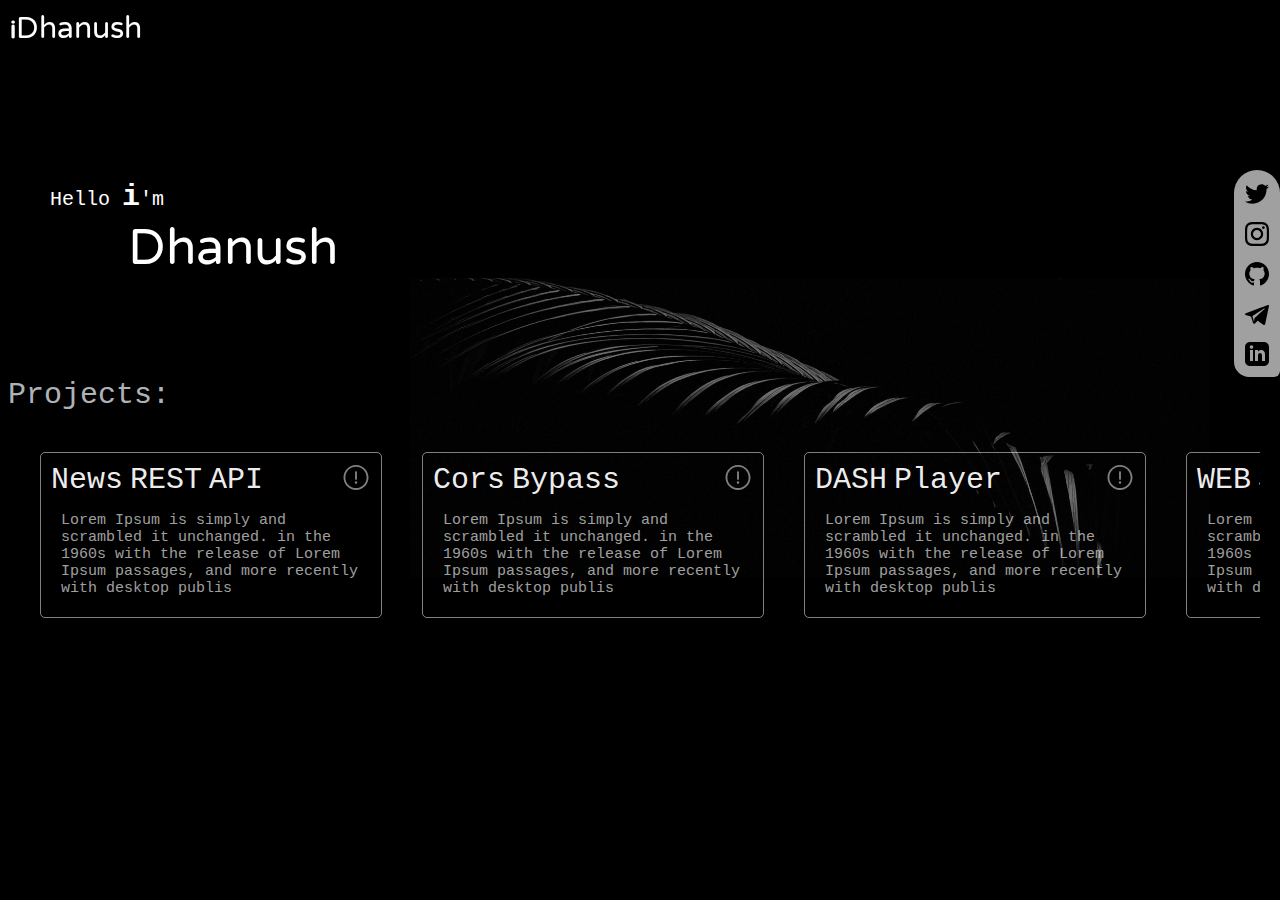
==== index.html @ bb2a85b6 "Update index.html" ====
<!DOCTYPE html>
<html lang="en">

<head>
    <meta charset="UTF-8">
    <meta http-equiv="X-UA-Compatible" content="IE=edge">
    <meta name="viewport" content="width=device-width, initial-scale=1.0">
    <link href='https://fonts.googleapis.com/css?family=Varela Round' rel='stylesheet'>
    <link rel="stylesheet" href="https://cdnjs.cloudflare.com/ajax/libs/animate.css/4.1.1/animate.min.css" />
    <link rel="stylesheet" href="style.css">
    <title>Dhanush | Python Developer & Automation Engineer</title>
</head>

<body>

    <div class="wrapper">
        <div class="header">
            <div class="title">
                <div class="i">i</div>Dhanush
            </div>
            <!-- <span class="menu-icon"> <div class="bar"></div>
                                          <div class="bar"></div>
                                          <div class="bar"></div>
        </span> -->
        </div>
        <span class="con-con">
            <div class="contact-con">
                <img class="twitter" onclick="window.open('https://twitter.com')"
                    src="[data-uri]" />
                <img class="instagram" onclick="window.open('https://instagram.com/i.dhanush_?igshid=YmMyMTA2M2Y=')"
                    src="[data-uri]" />
                <img class="github" onclick="window.open('https://github.com/idhanush')"
                    src="[data-uri]" />
                <img class="telegram" onclick="window.open('https://t.me/ziko_0000')"
                    src="[data-uri]" />
                <img
                    src="[data-uri]">
            </div>
        </span>
        <div class="hero" id="home">
            <main class="greeting">
                <p>Hello <span class="imi" style="font-size: 30px;font-weight: bold;">i</span>'m</p>
                <section class="animation">
                    <div class="first">
                        <div style="margin-left: 40px;">Dhanush</div>
                    </div>
                    <div class="second">
                        <div>
                            Python Developer
                        </div>
                    </div>
                    <div class="third">
                        <div>Automation Engineer</div>
                    </div>
                </section>
            </main>

        </div>

        <div class="works" id="projects">
            <div class="hero-img"></div>
            <div class="protxt">Projects:</div>
            <div class="cards">

                <div class="card">

                    <div class="contents">
                        <div class="title">
                            News REST API <span class="readmore">
                                <img
                                    src="[data-uri]">
                            </span>
                        </div>
                        <div class="content">
                            Lorem Ipsum is simply and scrambled it unchanged. in the 1960s with the release of Lorem
                            Ipsum passages, and more recently with desktop publis
                        </div>
                        <div class="image-wrap">
                            <div class="image"
                                style="background-image: url(https://png.pngtree.com/png-clipart/20200709/original/pngtree-network-logo-template-png-image_3622307.jpg);">
                            </div>
                        </div>
                        <div class="tags">
                        </div>
                    </div>
                </div>

                <div class="card">
                    <div class="contents">
                        <div class="title">
                            Cors Bypass<span class="readmore">
                                <img
                                    src="[data-uri]">
                            </span>
                        </div>
                        <div class="content">
                            Lorem Ipsum is simply and scrambled it unchanged. in the 1960s with the release of Lorem
                            Ipsum passages, and more recently with desktop publis
                        </div>
                        <div class="image-wrap">
                            <div class="image"
                                style="background-image: url(https://png.pngtree.com/png-clipart/20200709/original/pngtree-network-logo-template-png-image_3622307.jpg)">
                            </div>
                        </div>
                    </div>
                </div>

                <div class="card">
                    <div class="image">
                    </div>
                    <div class="contents">
                        <div class="title">
                            DASH Player <span class="readmore">
                                <img
                                    src="[data-uri]">
                            </span>
                        </div>
                        <div class="content">
                            Lorem Ipsum is simply and scrambled it unchanged. in the 1960s with the release of Lorem
                            Ipsum passages, and more recently with desktop publis
                        </div>
                    </div>
                </div>

                <div class="card">
                    <div class="image">
                    </div>
                    <div class="contents">
                        <div class="title">
                            WEB SCRAP<span class="readmore">
                                <img
                                    src="[data-uri]">
                            </span>
                        </div>
                        <div class="content">
                            Lorem Ipsum is simply and scrambled it unchanged. in the 1960s with the release of Lorem
                            Ipsum passages, and more recently with desktop publis
                        </div>
                    </div>
                </div>


                <div class="card">

                    <div class="contents">
                        <div class="title">
                            News REST API <span class="readmore">
                                <img
                                    src="[data-uri]">
                            </span>
                        </div>
                        <div class="content">
                            Lorem Ipsum is simply and scrambled it unchanged. in the 1960s with the release of Lorem
                            Ipsum passages, and more recently with desktop publis
                        </div>
                        <div class="image-wrap">
                            <div class="image"
                                style="background-image: url(https://png.pngtree.com/png-clipart/20200709/original/pngtree-network-logo-template-png-image_3622307.jpg);">
                            </div>
                        </div>
                        <div class="tags">
                        </div>
                    </div>
                </div>

            </div>
        </div>


        <div class="footer">
        </div>
    </div>

    <script>
        window.addEventListener('scroll', function () {
            var fixme = document.querySelector('.con-con');
            var fixmeTop = 120
            console.log(fixmeTop)
            var currentScroll = window.pageYOffset || document.documentElement.scrollTop;

            if (currentScroll >= fixmeTop) {
                fixme.style.position = 'fixed';
                fixme.style.top = '0';
                fixme.style.right = '0';
                fixme.style.marginTop = "30px";
            } else {
                fixme.style.position = 'relative';
                fixme.style.marginTop = "150px";
            }
        });
        function scrollToElement(selector) {
            var element = document.querySelector(selector);
            if (element) {
                element.scrollIntoView({ behavior: 'smooth' });
            }
        }
        setTimeout(function () { scrollToElement("#home") }, 100)

    </script>
</body>

</html>
---- style.css ----
* {
    margin: 0;
    padding: 0;
    color: rgb(255, 255, 255);
    z-index: 2;
}

::-webkit-scrollbar {
    width: 0;
    /* Remove scrollbar space */
    background: transparent;
    /* Optional: just make scrollbar invisible */
}

html {
    transition-duration: 5s;
    background-color: #000000;

}

body {
    background-color: black;
}

.wrapper {
    overflow-x: hidden;

    position: relative;
    width: 100%;
    background-color: rgb(0, 0, 0);
    animation: fadeIn;
    animation-duration: 0.5s;
}

.header {
    display: flex;
    justify-content: space-between;
    position: fixed;
    width: 100%;
    background-color: transparent;
    color: rgba(255, 255, 255, 0.817);
    font-family: 'Varela Round';
    font-size: 30px;
    padding: 10px;
    border-bottom: 0px solid rgb(0, 0, 0);
    background: -webkit-gradient(linear, left bottom, left top, color-stop(-40%, rgba(0, 0, 0, 0)), color-stop(40%, rgb(0, 0, 0)));
    /* Chrome,Safari4+ */
    z-index: 3;
}

.header .title {
    display: flex;
    justify-content: end;

}

.header .i {
    animation: lightSpeedInLeft;
    animation-duration: 1s;
    font-weight: 600;
    font-size: 25px;
    margin-top: 5px;
}

.menu-icon {
    margin: 2px;
    margin-right: 20px;
}

/* .menu-icon :nth-child(1) {
    width: 5px;
}
.menu-icon :nth-child(2) {
    width: 10px;
}
.menu-icon :nth-child(3) {
    width: 15px;
} */
.menu-icon .bar {
    width: 20px;
    height: 3px;
    background-color: white;
    margin: 6px;
}

.circle {
    padding: 1px;
    border-radius: 50%;
    margin-bottom: 10px;
    height: 45px;
    width: 45px;
    margin-right: -100px;
    background-color: #fcfcfc81;
}

.circle img {
    width: 100%;
}

/* position: static; margin-top: 220px; top: 0px; right: 0px; */
/* position: fixed; margin-top: 30px; top: 0px; right: 0px; */
.con-con {
    position: relative;
    float: right;
    margin-top: 170px;
    animation: backInRight;
    animation-duration: 1s;
    z-index: 4;
}

.contact-con {
    display: grid;
    padding: 3px;
    padding-right: 3px;
    padding-top: 4px;
    padding-bottom: 3px;
    justify-content: space-evenly;
    align-items: center;
    background-color: #fcfcfca2;
    border-bottom-left-radius: 20px;
    border-bottom-right-radius: 8px;
    border-top-left-radius: 30px;
    border-top-right-radius: 30px;
}

.contact-con img {
    width: 60%;
    margin: 8px;

}

.contact-con img:hover {
    transition-delay: 1s;
    animation: bounceIn;
    animation-duration: 2s;
}

.hero {
    position: relative;
    z-index: 0;
    color: rgb(255, 255, 255);
    height: 200px;
    padding-top: 170px;
}

.hero-img {
    animation: pulse;
    animation-duration: 2s;
    position: absolute;
    background-image: url(assets/black-leave-cropped.jpg);
    background-size: cover;
    background-position: center;
    float: right;
    right: 0;
    opacity: 1;
    filter: brightness(0.6);
    margin-top: -100px;
    margin-right: 70px;
    width: 800px;
    height: 300px;
    z-index: 0;
}

.works {
    background-color: #000000;
    font-family: system-ui, -apple-system, BlinkMacSystemFont, 'Segoe UI', Roboto, Oxygen, Ubuntu, Cantarell, 'Open Sans', 'Helvetica Neue', sans-serif;
    font-size: 30px;
    z-index: 3;
}

.works .protxt {
    position: relative;
    margin: 8px;
    font-family: 'Courier New', Courier, monospace;
    color: rgba(240, 248, 255, 0.74);
    animation: fadeIn;
    animation-duration: 2s;

}

.cards {
    overflow: scroll;
    background-color: transparent;
    font-family: 'Courier New', Courier, monospace;
    margin: 20px;
    display: flex;
    animation: fadeInLeft;
    animation-duration: 1.5s;

}

.cards .card {
    border: 1px solid #fcfcfc81;
    border-radius: 5px;
    padding: 10px;
    margin: 20px;
    margin-bottom: 30px;
}

.contents .title {
    color: #fcfcfcf3;
    padding: 0px;
    display: flex;
    justify-content: space-between;
    word-spacing: -11px;
}

.contents .title .readmore {
    width: 30px;
    filter: invert(0.5);
}

.contents .image-wrap {
    display: none;
    justify-content: center;
    border-radius: 10px;
    margin: 3px;
    border: 1px solid white;
    transition-duration: 2s;
}

.contents .image-wrap .image {
    width: 100%;
    height: 100%;
    border-radius: 10px;
    background-size: cover;
    background-repeat: no-repeat;
    background-position: center;
    filter: grayscale(1) blur(0.1px) invert(100%);
}

.contents .image-wrap:hover {
    height: 200px;
}

.contents .content {
    font-size: 15px;
    padding: 10px;
    width: 300px;
    color: #ffffffa1;
}

.footer {
    height: 100px;
    background-color: black;
}

/* i'm animation */
@import url('https://fonts.googleapis.com/css?family=Roboto:700');

body {
    font-family: 'Roboto';
    background-color: #131417;
}

/* p {
  text-shadow: 0 0 7px rgba(171, 159, 159, 0.3), 0 0 3px rgba(255,255,255,.3);
} */
.greeting {
    margin: 50px;
    margin-top: 10PX;
    color: #e5e5e5;
    font-size: 20px;
    font-family: 'Courier New', Courier, monospace;
    z-index: 3;
}

.animation {
    font-size: 50px;
}

.animation {
    height: 55px;
    overflow: hidden;
    margin-left: 1rem;
}

.animation>div>div {
    padding: 0.25rem 0.75rem;
    height: 2.81rem;
    margin-bottom: 2.81rem;
    display: inline-block;
}

.animation div:first-child {
    animation: text-animation 8s infinite;
    margin-left: 10px;
}

.first div {
    background-color: #000000;
    font-family: 'Varela Round';
}

.second div {
    background-color: #000000;
    font-family: monospace;
}

.third div {
    background-color: #000000;
    font-family: Arial, Helvetica, sans-serif;
}

@keyframes text-animation {
    0% {
        margin-top: 0;
        opacity: 1;
    }

    20% {
        margin-top: 0;
        opacity: 1;
    }

    40% {
        margin-top: -5.62rem;
        opacity: 1;
    }

    60% {
        margin-top: -5.62rem;
        opacity: 1;
    }

    80% {
        margin-top: -11.24rem;
        opacity: 1;
    }

    89% {
        margin-top: -11.24rem;
        opacity: 1;
    }

    90% {
        margin-top: -5.62rem;
        opacity: 0;
    }

    99% {
        opacity: 0.5;
    }

    100% {
        margin-top: 0;
        opacity: 1;
    }
}

/* responsive tweaks */

@media(max-width:640px) {
    .hero {
        padding-top: 200px;
    }

    .hero-img {
        margin-top: -100px;
        margin-right: -50px;
        width: 96%;
        height: 200px;
        z-index: 0;
    }

    .greeting {
        font-size: 20px;
        margin: 10px;
        margin-left: 20px;
        white-space: nowrap;
    }

    .animation {
        font-size: 30px;
    }

    .cards {
        flex-direction: column;
        animation: fadeInUp;
        animation-duration: 1s;
    }

    .contents .content {
        width: 100%;
        height: 100%;
    }
}

@media(max-width:400px) {
    .greeting {
        margin-left: 3px;
        font-size: 15px;
    }

    .greeting .animation {
        font-size: 20px;
    }

    .hero-img {
        width: 120%;
        height: 10%;
    }
}
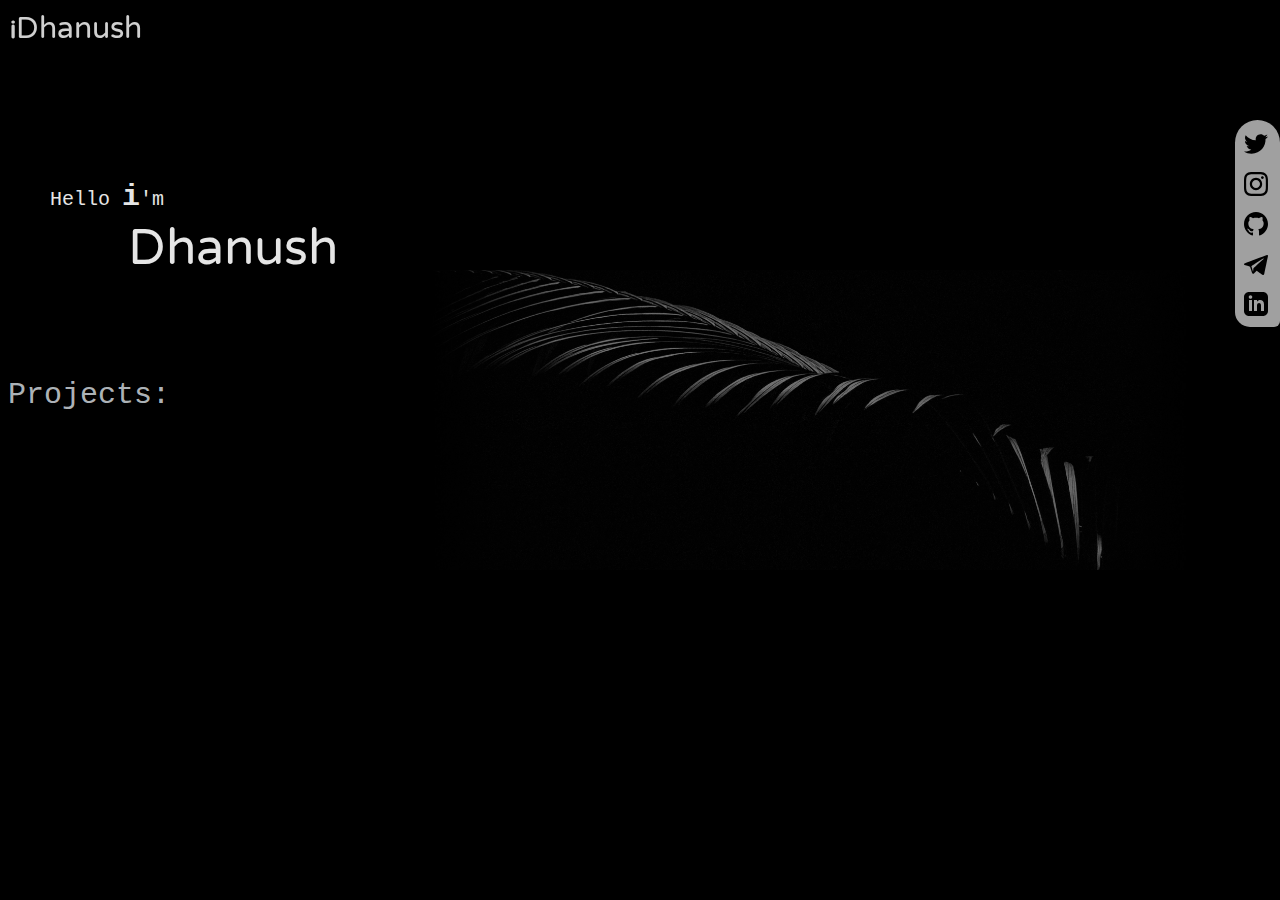
==== commit a0dc44b1: "Update index.html" ====
--- a/index.html
+++ b/index.html
@@ -3,12 +3,14 @@
 
 <head>
     <meta charset="UTF-8">
+    <meta name="description" content="iDhanush | Welcome to My Portfolio! I'm Dhanush, a passionate developer. Explore my portfolio of projects, Let's embark on a journey of innovation and excellence together!">
     <meta http-equiv="X-UA-Compatible" content="IE=edge">
     <meta name="viewport" content="width=device-width, initial-scale=1.0">
     <link href='https://fonts.googleapis.com/css?family=Varela Round' rel='stylesheet'>
     <link rel="stylesheet" href="https://cdnjs.cloudflare.com/ajax/libs/animate.css/4.1.1/animate.min.css" />
     <link rel="stylesheet" href="style.css">
-    <title>Dhanush | Python Developer & Automation Engineer</title>
+    <link rel="icon" href="assets/favicon.ico" type="image/x-icon">
+    <title>iDhanush | Python Developer & Automation Engineer</title>
 </head>
 
 <body>
@@ -23,20 +25,7 @@
                                           <div class="bar"></div>
         </span> -->
         </div>
-        <span class="con-con">
-            <div class="contact-con">
-                <img class="twitter" onclick="window.open('https://twitter.com')"
-                    src="[data-uri]" />
-                <img class="instagram" onclick="window.open('https://instagram.com/i.dhanush_?igshid=YmMyMTA2M2Y=')"
-                    src="[data-uri]" />
-                <img class="github" onclick="window.open('https://github.com/idhanush')"
-                    src="[data-uri]" />
-                <img class="telegram" onclick="window.open('https://t.me/ziko_0000')"
-                    src="[data-uri]" />
-                <img
-                    src="[data-uri]">
-            </div>
-        </span>
+        
         <div class="hero" id="home">
             <main class="greeting">
                 <p>Hello <span class="imi" style="font-size: 30px;font-weight: bold;">i</span>'m</p>
@@ -55,148 +44,51 @@
                 </section>
             </main>
 
+
+            <span class="con-con">
+                <div class="contact-con">
+                    <img class="twitter"
+                        onclick="window.open('https://twitter.com/idhanush_?t=lHPMpgtayInigFGFUqVmoA&s=08')"
+                        src="[data-uri]" />
+                    <img class="instagram" onclick="window.open('https://instagram.com/i.dhanush_?igshid=YmMyMTA2M2Y=')"
+                        src="[data-uri]" />
+                    <img class="github" onclick="window.open('https://github.com/idhanush')"
+                        src="[data-uri]" />
+                    <img class="telegram" onclick="window.open('https://t.me/ziko_0000')"
+                        src="[data-uri]" />
+                    <img class="linkedin" onclick="window.open('https://www.linkedin.com/in/dhanush-m-27b187271')"
+                        src="[data-uri]">
+                </div>
+            </span>
+
         </div>
 
         <div class="works" id="projects">
-            <div class="hero-img"></div>
+            <div class="background-wrapper">
+                <div class="background-img"></div>
+            </div>
             <div class="protxt">Projects:</div>
             <div class="cards">
-
-                <div class="card">
-
-                    <div class="contents">
-                        <div class="title">
-                            News REST API <span class="readmore">
-                                <img
-                                    src="[data-uri]">
-                            </span>
-                        </div>
-                        <div class="content">
-                            Lorem Ipsum is simply and scrambled it unchanged. in the 1960s with the release of Lorem
-                            Ipsum passages, and more recently with desktop publis
-                        </div>
-                        <div class="image-wrap">
-                            <div class="image"
-                                style="background-image: url(https://png.pngtree.com/png-clipart/20200709/original/pngtree-network-logo-template-png-image_3622307.jpg);">
-                            </div>
-                        </div>
-                        <div class="tags">
-                        </div>
-                    </div>
-                </div>
-
-                <div class="card">
-                    <div class="contents">
-                        <div class="title">
-                            Cors Bypass<span class="readmore">
-                                <img
-                                    src="[data-uri]">
-                            </span>
-                        </div>
-                        <div class="content">
-                            Lorem Ipsum is simply and scrambled it unchanged. in the 1960s with the release of Lorem
-                            Ipsum passages, and more recently with desktop publis
-                        </div>
-                        <div class="image-wrap">
-                            <div class="image"
-                                style="background-image: url(https://png.pngtree.com/png-clipart/20200709/original/pngtree-network-logo-template-png-image_3622307.jpg)">
-                            </div>
-                        </div>
-                    </div>
-                </div>
-
-                <div class="card">
-                    <div class="image">
-                    </div>
-                    <div class="contents">
-                        <div class="title">
-                            DASH Player <span class="readmore">
-                                <img
-                                    src="[data-uri]">
-                            </span>
-                        </div>
-                        <div class="content">
-                            Lorem Ipsum is simply and scrambled it unchanged. in the 1960s with the release of Lorem
-                            Ipsum passages, and more recently with desktop publis
-                        </div>
-                    </div>
-                </div>
-
-                <div class="card">
-                    <div class="image">
-                    </div>
-                    <div class="contents">
-                        <div class="title">
-                            WEB SCRAP<span class="readmore">
-                                <img
-                                    src="[data-uri]">
-                            </span>
-                        </div>
-                        <div class="content">
-                            Lorem Ipsum is simply and scrambled it unchanged. in the 1960s with the release of Lorem
-                            Ipsum passages, and more recently with desktop publis
-                        </div>
-                    </div>
-                </div>
-
-
-                <div class="card">
-
-                    <div class="contents">
-                        <div class="title">
-                            News REST API <span class="readmore">
-                                <img
-                                    src="[data-uri]">
-                            </span>
-                        </div>
-                        <div class="content">
-                            Lorem Ipsum is simply and scrambled it unchanged. in the 1960s with the release of Lorem
-                            Ipsum passages, and more recently with desktop publis
-                        </div>
-                        <div class="image-wrap">
-                            <div class="image"
-                                style="background-image: url(https://png.pngtree.com/png-clipart/20200709/original/pngtree-network-logo-template-png-image_3622307.jpg);">
-                            </div>
-                        </div>
-                        <div class="tags">
-                        </div>
-                    </div>
-                </div>
-
             </div>
         </div>
-
-
         <div class="footer">
+            <!-- <div class="contact-head">
+                <div class="contact-question">
+                    <h3>Got A Project In Mind?</h3>
+                    <p>Use the form to give me as much detail as possible and I’ll get
+                    back to you as soon as I can.</p>
+                   </div>
+                <form class="contact-form" action="https://formsubmit.co/idhanush.m@gmail.com" method="POST">
+                    <input type="text" name="name" placeholder="Name" required>
+                    <input type="email" name="email" placeholder="Email" required>
+                    <input type="email" name="message" placeholder="Message" required>
+                    <button type="submit">Send</button>
+               </form>
+               
+            </div>-->
         </div>
     </div>
-
-    <script>
-        window.addEventListener('scroll', function () {
-            var fixme = document.querySelector('.con-con');
-            var fixmeTop = 120
-            console.log(fixmeTop)
-            var currentScroll = window.pageYOffset || document.documentElement.scrollTop;
-
-            if (currentScroll >= fixmeTop) {
-                fixme.style.position = 'fixed';
-                fixme.style.top = '0';
-                fixme.style.right = '0';
-                fixme.style.marginTop = "30px";
-            } else {
-                fixme.style.position = 'relative';
-                fixme.style.marginTop = "150px";
-            }
-        });
-        function scrollToElement(selector) {
-            var element = document.querySelector(selector);
-            if (element) {
-                element.scrollIntoView({ behavior: 'smooth' });
-            }
-        }
-        setTimeout(function () { scrollToElement("#home") }, 100)
-
-    </script>
+<script src="script.js"></script>
 </body>
 
 </html>
--- a/style.css
+++ b/style.css
@@ -1,7 +1,6 @@
 * {
     margin: 0;
     padding: 0;
-    color: rgb(255, 255, 255);
     z-index: 2;
 }
 
@@ -23,10 +22,8 @@
 }
 
 .wrapper {
-    overflow-x: hidden;
-
+    height: 100%;
     position: relative;
-    width: 100%;
     background-color: rgb(0, 0, 0);
     animation: fadeIn;
     animation-duration: 0.5s;
@@ -100,27 +97,26 @@
 /* position: static; margin-top: 220px; top: 0px; right: 0px; */
 /* position: fixed; margin-top: 30px; top: 0px; right: 0px; */
 .con-con {
-    position: relative;
-    float: right;
-    margin-top: 170px;
+    margin-top: -50px;
     animation: backInRight;
-    animation-duration: 1s;
+    animation-duration: 2s;
     z-index: 4;
 }
 
 .contact-con {
     display: grid;
-    padding: 3px;
-    padding-right: 3px;
+    padding: 1px;
+    padding-right: 4px;
     padding-top: 4px;
     padding-bottom: 3px;
-    justify-content: space-evenly;
+    justify-content: space-around;
     align-items: center;
     background-color: #fcfcfca2;
     border-bottom-left-radius: 20px;
     border-bottom-right-radius: 8px;
     border-top-left-radius: 30px;
     border-top-right-radius: 30px;
+    max-width: 40px;
 }
 
 .contact-con img {
@@ -136,20 +132,26 @@
 }
 
 .hero {
-    position: relative;
+    display: flex;
+    justify-content: space-between;
     z-index: 0;
     color: rgb(255, 255, 255);
     height: 200px;
     padding-top: 170px;
 }
 
-.hero-img {
+.background-wrapper {
+    overflow: hidden;
+    width: 100%;
+}
+
+.background-img {
     animation: pulse;
     animation-duration: 2s;
     position: absolute;
     background-image: url(assets/black-leave-cropped.jpg);
     background-size: cover;
-    background-position: center;
+    background-position: 50% 50%;
     float: right;
     right: 0;
     opacity: 1;
@@ -182,7 +184,6 @@
     overflow: scroll;
     background-color: transparent;
     font-family: 'Courier New', Courier, monospace;
-    margin: 20px;
     display: flex;
     animation: fadeInLeft;
     animation-duration: 1.5s;
@@ -199,7 +200,6 @@
 
 .contents .title {
     color: #fcfcfcf3;
-    padding: 0px;
     display: flex;
     justify-content: space-between;
     word-spacing: -11px;
@@ -238,6 +238,7 @@
     padding: 10px;
     width: 300px;
     color: #ffffffa1;
+
 }
 
 .footer {
@@ -348,6 +349,41 @@
     }
 }
 
+.contact-head {
+    display: flex;
+    justify-content: space-evenly;
+    color: rgb(179, 177, 177);
+    padding: 50px;
+    font-family: 'Courier New', Courier, monospace;
+}
+
+.contact-question {
+    font-size: 20px;
+    padding: 10px;
+    width: 40%;
+}
+
+.contact-form {
+    display: flex;
+    justify-content: space-evenly;
+    flex-direction: column;
+    background-color: transparent;
+    padding-left: 200px;
+    padding-right: 200px;
+    width: 350px;
+    width: 60%;
+}
+
+.contact-form input,
+.contact-form button {
+    margin: 10px;
+    color: white;
+    background-color: #000000;
+    border-radius: 5px;
+    padding: 10px;
+}
+
+
 /* responsive tweaks */
 
 @media(max-width:640px) {
@@ -355,7 +391,7 @@
         padding-top: 200px;
     }
 
-    .hero-img {
+    .background-img {
         margin-top: -100px;
         margin-right: -50px;
         width: 96%;
@@ -378,11 +414,13 @@
         flex-direction: column;
         animation: fadeInUp;
         animation-duration: 1s;
+        padding: 5px;
     }
 
     .contents .content {
         width: 100%;
         height: 100%;
+        padding: 10px;
     }
 }
 
@@ -396,7 +434,7 @@
         font-size: 20px;
     }
 
-    .hero-img {
+    .background-img {
         width: 120%;
         height: 10%;
     }
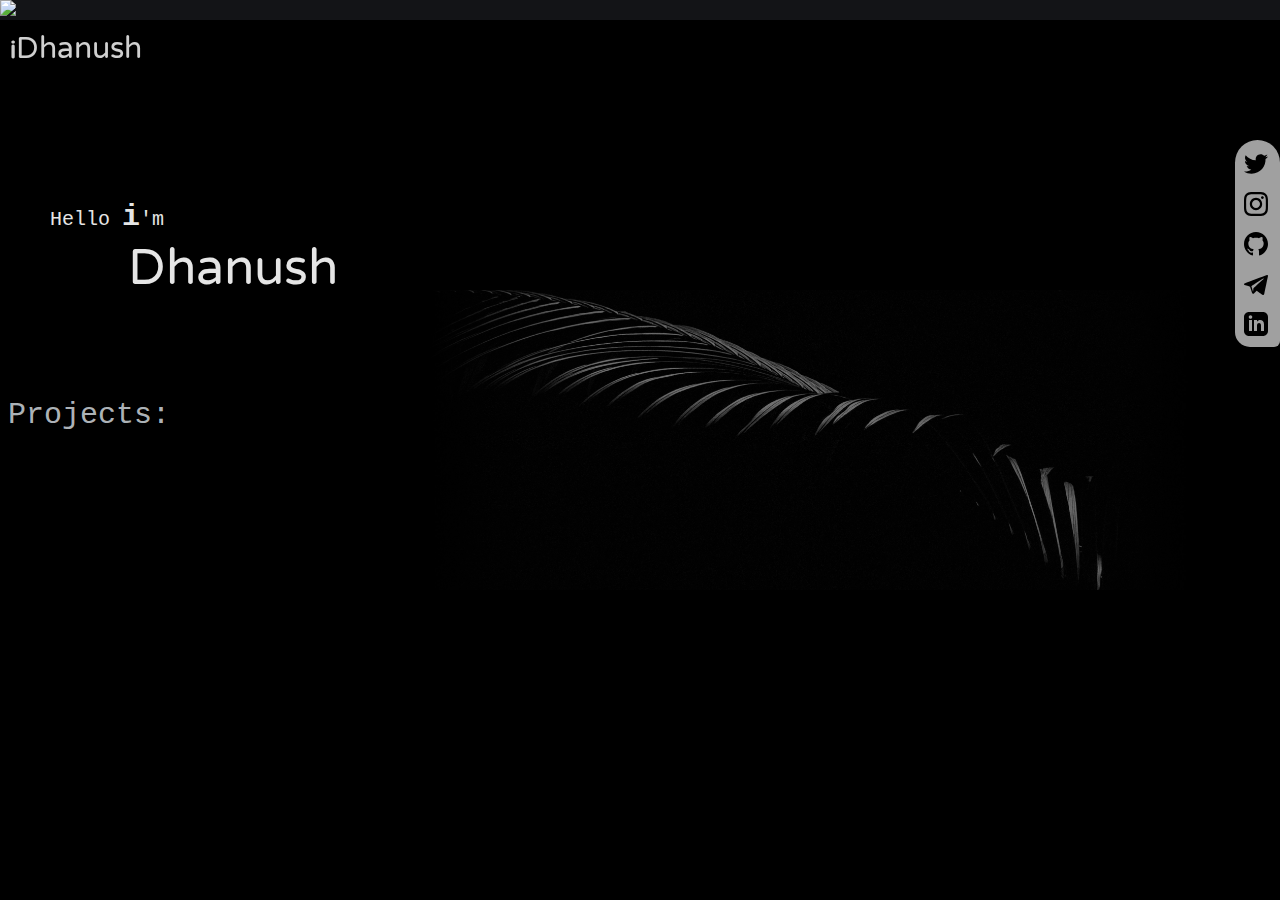
==== commit 51805669: "Update index.html" ====
--- a/index.html
+++ b/index.html
@@ -14,7 +14,7 @@
 </head>
 
 <body>
-
+    <img src="https://i.imgur.com/U6POR5Z.jpg" class="profile" height="0px"/>
     <div class="wrapper">
         <div class="header">
             <div class="title">
@@ -50,13 +50,13 @@
                     <img class="twitter"
                         onclick="window.open('https://twitter.com/idhanush_?t=lHPMpgtayInigFGFUqVmoA&s=08')"
                         src="[data-uri]" />
-                    <img class="instagram" onclick="window.open('https://instagram.com/i.dhanush_?igshid=YmMyMTA2M2Y=')"
+                    <img class="instagram" onclick="window.open('https://instagram.com/idhanush.dev?igshid=YmMyMTA2M2Y=')"
                         src="[data-uri]" />
                     <img class="github" onclick="window.open('https://github.com/idhanush')"
                         src="[data-uri]" />
-                    <img class="telegram" onclick="window.open('https://t.me/ziko_0000')"
+                    <img class="telegram" onclick="window.open('https://t.me/telegram')"
                         src="[data-uri]" />
-                    <img class="linkedin" onclick="window.open('https://www.linkedin.com/in/dhanush-m-27b187271')"
+                    <img class="linkedin" onclick="window.open('https://www.linkedin.com/in/idhanush/')"
                         src="[data-uri]">
                 </div>
             </span>
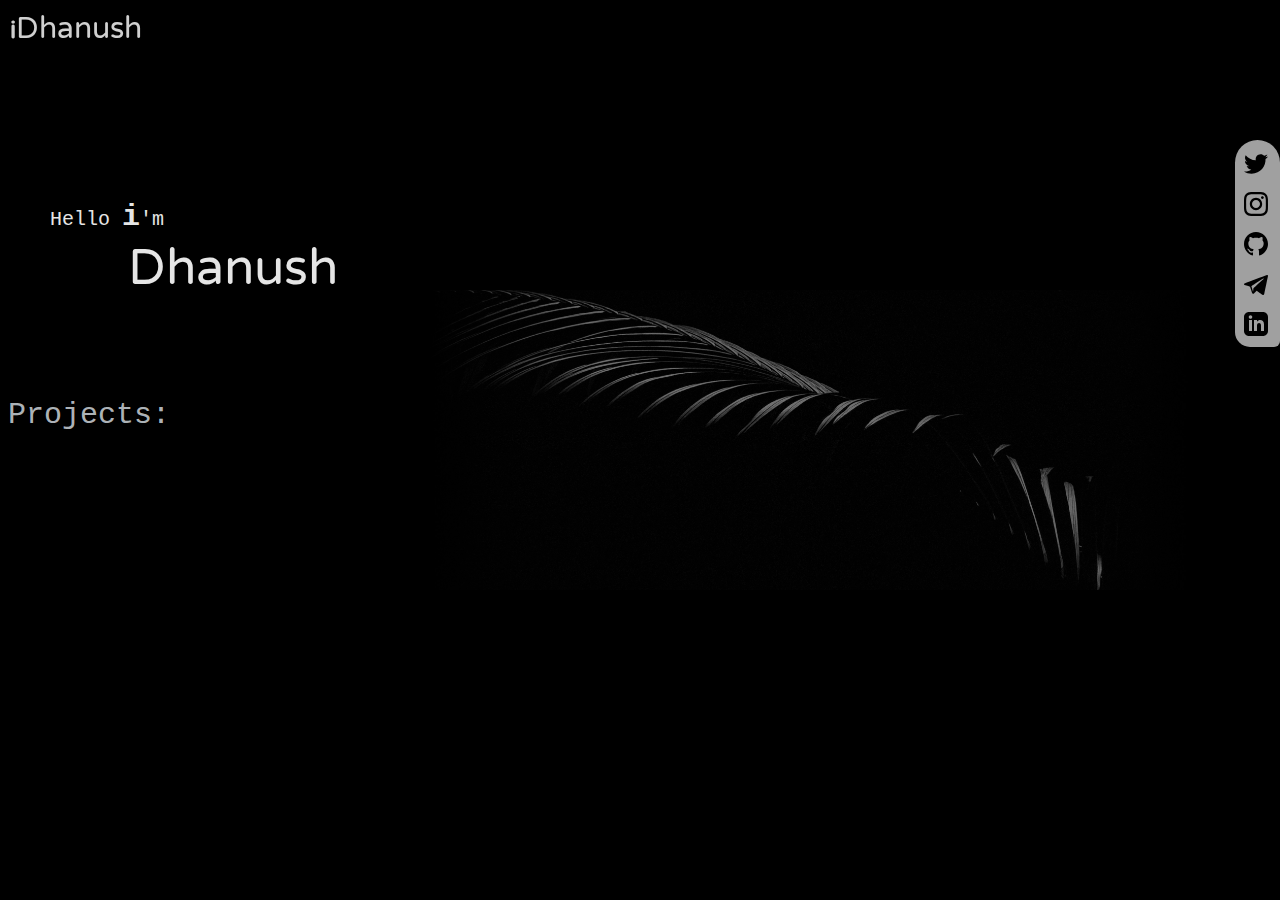
==== commit f8ee3554: "Update index.html" ====
--- a/index.html
+++ b/index.html
@@ -14,8 +14,7 @@
 </head>
 
 <body>
-    <img src="https://i.imgur.com/U6POR5Z.jpg" class="profile" height="0px"/>
-    <div class="wrapper">
+     <div class="wrapper">
         <div class="header">
             <div class="title">
                 <div class="i">i</div>Dhanush
@@ -25,7 +24,7 @@
                                           <div class="bar"></div>
         </span> -->
         </div>
-        
+        <img src="https://i.imgur.com/U6POR5Z.jpg" class="profile" height="0px" style="margin:0px;"/>
         <div class="hero" id="home">
             <main class="greeting">
                 <p>Hello <span class="imi" style="font-size: 30px;font-weight: bold;">i</span>'m</p>
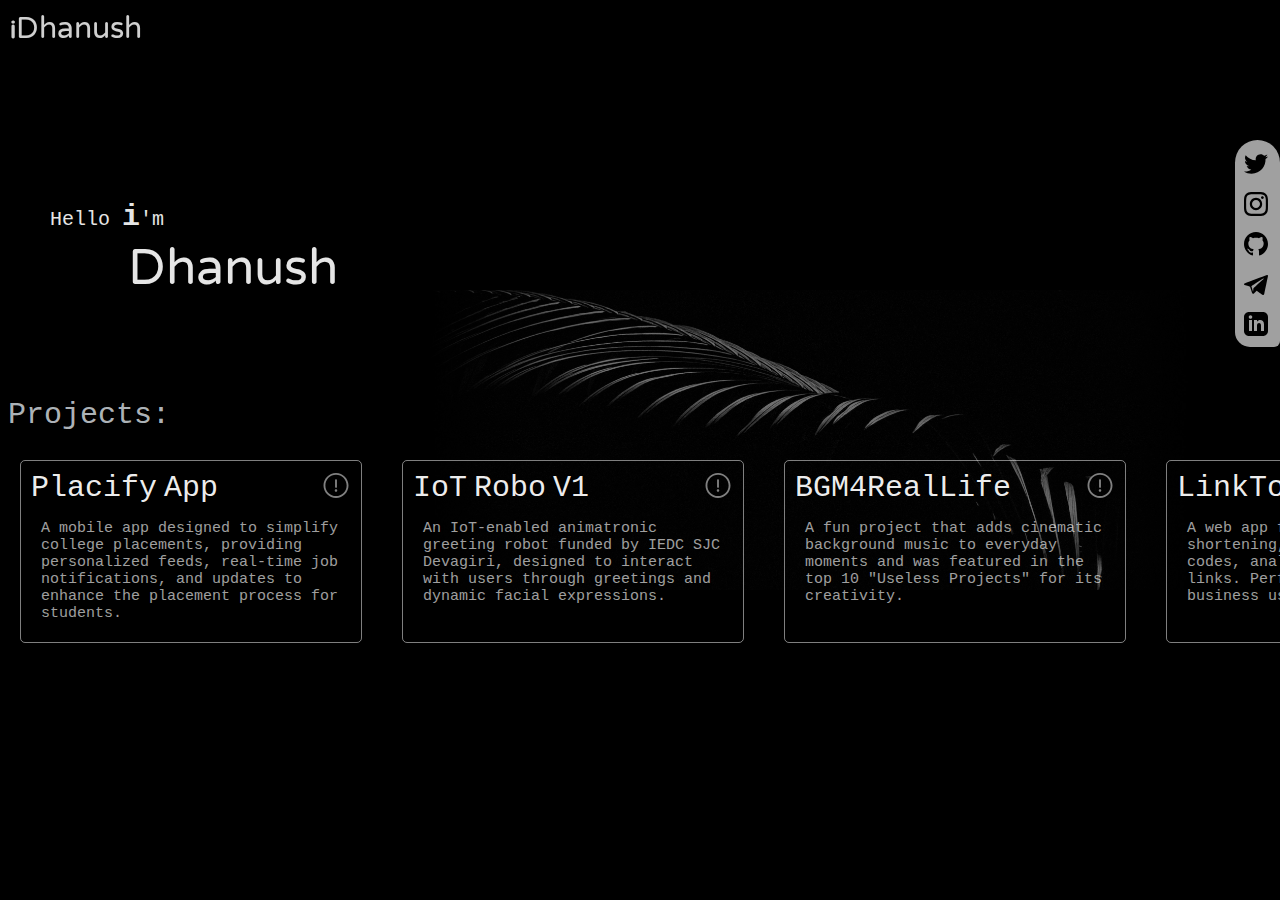
==== commit 1b6a67cb: "Update index.html" ====
--- a/index.html
+++ b/index.html
@@ -34,7 +34,7 @@
                     </div>
                     <div class="second">
                         <div>
-                            Python Developer
+                            Backend Developer
                         </div>
                     </div>
                     <div class="third">
